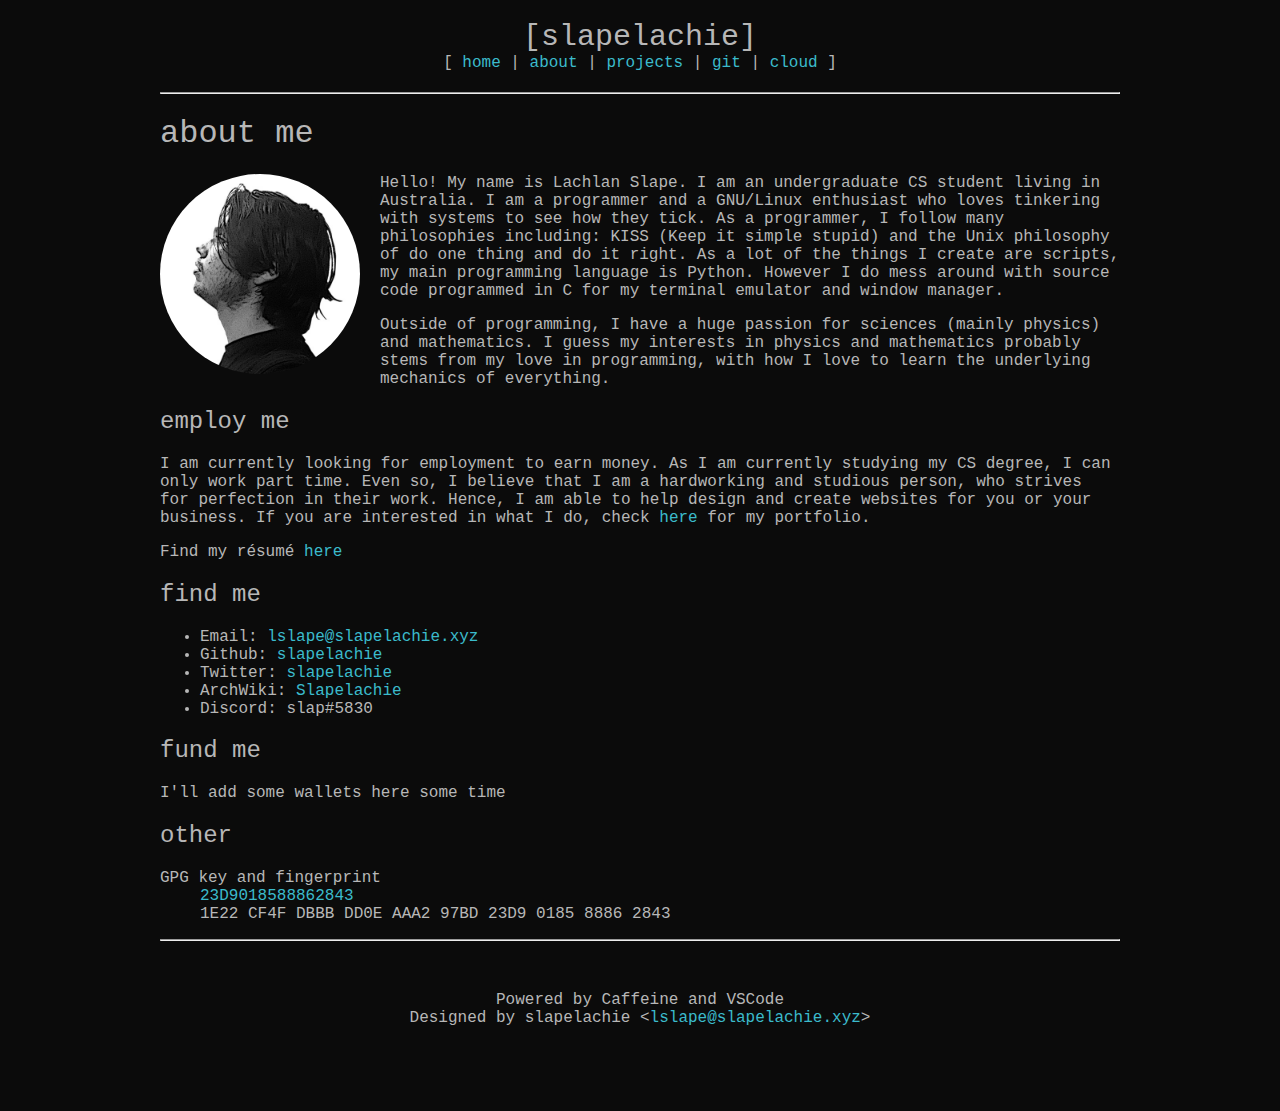
==== about/index.html @ 6a443246 "redesign again" ====
<!DOCTYPE html>
<html>

<head>
  <title>Lachlan Slape | about</title>
  <meta charset="utf-8">
  <meta name="viewport" content="width=device-width, inital-scale=1">
  <link rel="stylesheet" type="text/css" href="style.css">
</head>

<body>
  <div id="header">
    <span class="title">[slapelachie]</span>
    <nav>
      [
      <a href="/">home</a>
      |
      <a href="/about/">about</a>
      |
      <a href="/projects/">projects</a>
      |
      <a href="https://git.slapelachie.xyz">git</a>
      |
      <a href="https://cloud.slapelachie.xyz">cloud</a>
      ]
    </nav>
  </div>
  <hr>
  <h1>about me</h1>
  <img id="profile" src="/assets/profile.jpg">
  <p>
    Hello! My name is Lachlan Slape.
    I am an undergraduate CS student living in Australia.
    I am a programmer and a GNU/Linux enthusiast who loves tinkering with systems to see how they tick.
    As a programmer, I follow many philosophies including: KISS (Keep it simple stupid) and the Unix philosophy of do
    one thing and do it right.
    As a lot of the things I create are scripts, my main programming language is Python.
    However I do mess around with source code programmed in C for my terminal emulator and window manager.
  </p>
  <p>
    Outside of programming, I have a huge passion for sciences (mainly physics) and mathematics.
    I guess my interests in physics and mathematics probably stems from my love in programming, with how I love to learn
    the underlying mechanics of everything.
  </p>

  <h2>employ me</h2>
  <p>
    I am currently looking for employment to earn money.
    As I am currently studying my CS degree, I can only work part time.
    Even so, I believe that I am a hardworking and studious person, who strives for perfection in their work.
    Hence, I am able to help design and create websites for you or your business.
    If you are interested in what I do, check <a href="/projects">here</a> for my portfolio.
  </p>

  <p>Find my résumé <a href="/assets/resume.pdf">here</a></p>

  <h2>find me</h2>
  <ul>
    <li>Email: <a href="mailto:lslape@slapelachie.xyz">lslape@slapelachie.xyz</a></li>
    <li>Github: <a href="https://github.com/slapelachie">slapelachie</a></li>
    <li>Twitter: <a href="https://twitter.com/slapelachie">slapelachie</a></li>
    <li>ArchWiki: <a href="https://wiki.archlinux.org/title/User:Slapelachie">Slapelachie</a></li>
    <li>Discord: slap#5830</li>
  </ul>

  <h2>fund me</h2>
  <p>I'll add some wallets here some time</p>

  <h2>other</h2>
  <dl>
    <dt>GPG key and fingerprint</dt>
    <dd><a href="/assets/23D9018588862843.txt">23D9018588862843</a></dd>
    <dd>1E22 CF4F DBBB DD0E AAA2 97BD 23D9 0185 8886 2843</dd>
  </dl>

  <hr>
  <footer>Powered by Caffeine and VSCode<br>Designed by slapelachie &lt<a
      href="mailto:lslape@slapelachie.xyz">lslape@slapelachie.xyz</a>&gt
  </footer>
</body>

</html>
---- about/style.css ----
@import url('/master.css');

#profile {
    width: 200px;
    float: left;
    margin-right: 20px;
    border-radius: 200px;
}
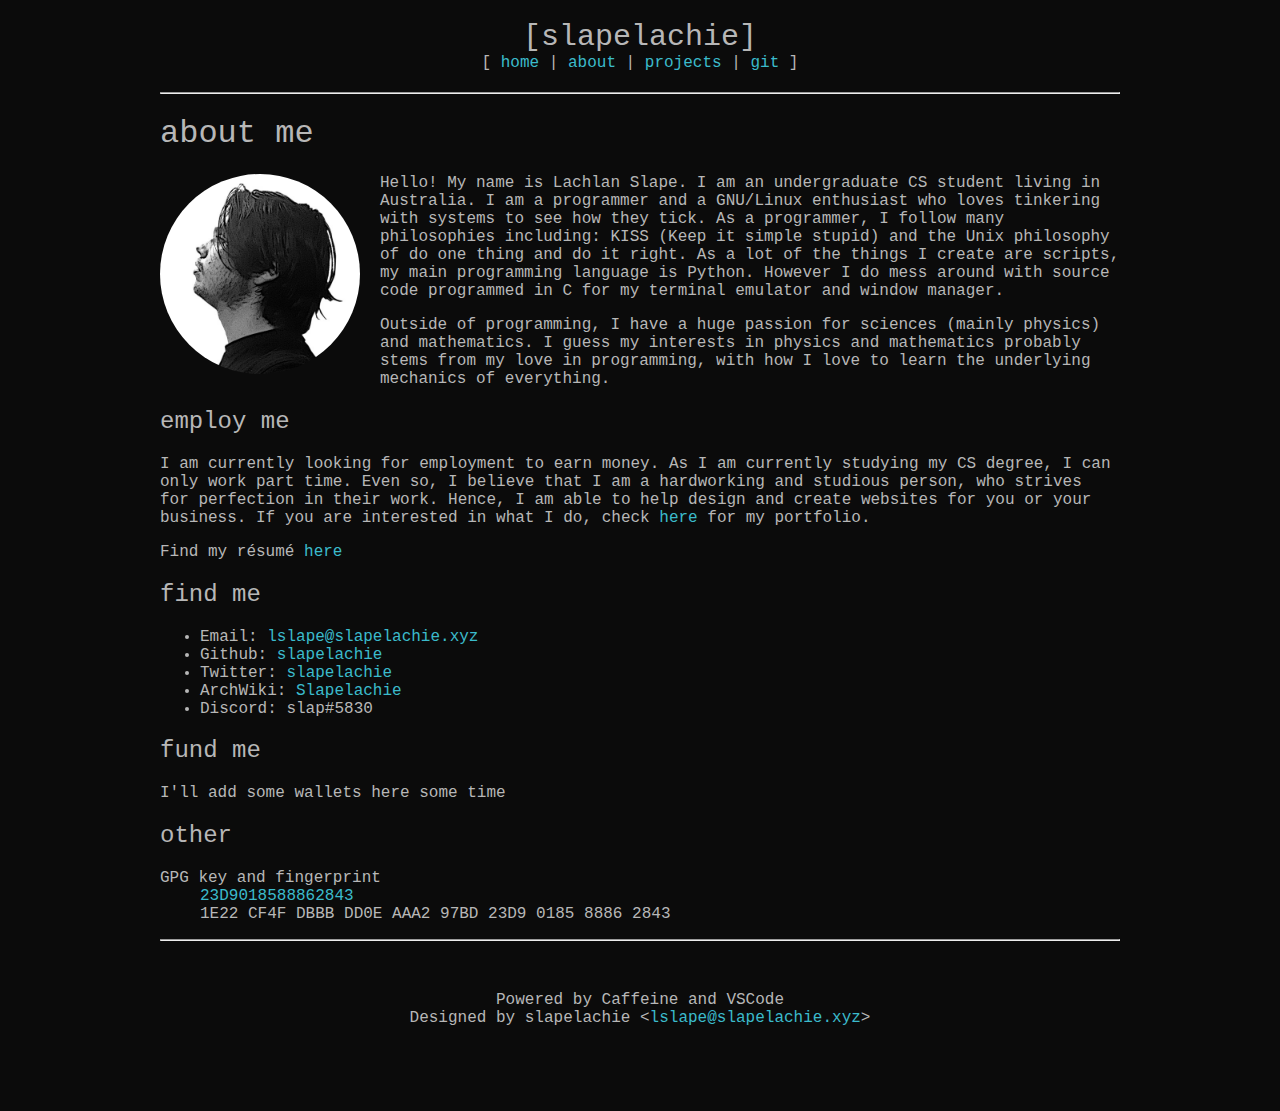
==== commit 97589d66: "change wording and remove a header item" ====
--- a/about/index.html
+++ b/about/index.html
@@ -2,7 +2,7 @@
 <html>
 
 <head>
-  <title>Lachlan Slape | about</title>
+  <title>slapelachie | about</title>
   <meta charset="utf-8">
   <meta name="viewport" content="width=device-width, inital-scale=1">
   <link rel="stylesheet" type="text/css" href="style.css">
@@ -20,8 +20,6 @@
       <a href="/projects/">projects</a>
       |
       <a href="https://git.slapelachie.xyz">git</a>
-      |
-      <a href="https://cloud.slapelachie.xyz">cloud</a>
       ]
     </nav>
   </div>
